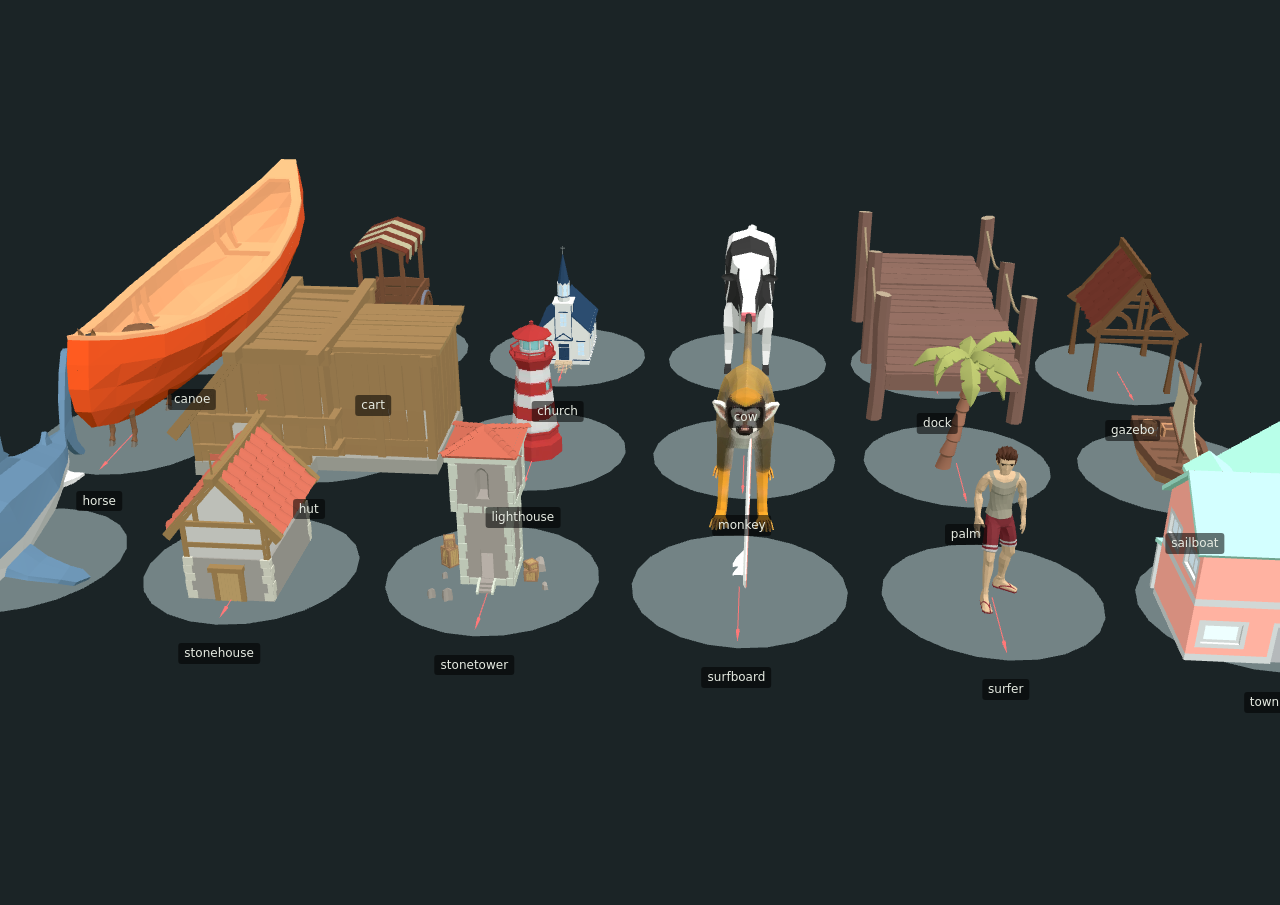
==== tools/models-preview.html @ 25b1b348 "feat: downloaded 3D models replace hand-built landmarks Poly Pizza models (CC0 / CC-BY 3.0), optimis" ====
<!doctype html>
<html lang="en">
<head>
<meta charset="utf-8">
<meta name="viewport" content="width=device-width, initial-scale=1">
<title>Model preview</title>
<style>
  body{margin:0;background:#1b2426;color:#e6ebe2;font:12px/1.4 system-ui,sans-serif}
  #labels{position:fixed;inset:0;pointer-events:none}
  #labels span{position:absolute;transform:translateX(-50%);background:rgba(0,0,0,.55);padding:2px 6px;border-radius:3px}
</style>
</head>
<body>
<!-- Dev tool: every downloaded model on one grid, each scaled to 2 units tall, red arrow = +z (the "forward" the builders assume). -->
<canvas id="c"></canvas><div id="labels"></div>
<script src="../assets/three.min.js"></script>
<script src="../assets/js/vendor/GLTFLoader.js"></script>
<script src="../assets/js/model-credits.js"></script>
<script>
// models.js loads assets/models/... relative to the page; this page lives in tools/, so point it one level up.
const realCreate = document.createElement.bind(document);
document.createElement = tag => { const el = realCreate(tag); if (tag === 'script') { const set = Object.getOwnPropertyDescriptor(HTMLScriptElement.prototype, 'src').set; Object.defineProperty(el, 'src', { set(v) { set.call(el, v.startsWith('assets/') ? '../' + v : v); } }); } return el; };
</script>
<script src="../assets/js/models.js"></script>
<script>
const names = Object.keys(window.PH_MODEL_CREDITS);
const r = new THREE.WebGLRenderer({ canvas: document.getElementById('c'), antialias: true });
r.setSize(innerWidth, innerHeight); r.outputEncoding = THREE.sRGBEncoding;
const scene = new THREE.Scene(); scene.background = new THREE.Color('#1b2426');
scene.add(new THREE.HemisphereLight(0xffffff, 0x445544, 1.1));
const sun = new THREE.DirectionalLight(0xffffff, .9); sun.position.set(3, 6, 4); scene.add(sun);
const cols = 6, cam = new THREE.PerspectiveCamera(35, innerWidth / innerHeight, .1, 200);
cam.position.set(cols * 1.5, 9, 22); cam.lookAt(cols * 1.5 - 1.5, 0, 3.5);
PH.loadModels(names).then(() => {
  names.forEach((n, i) => {
    const x = (i % cols) * 3, z = Math.floor(i / cols) * 3.6;
    const m = PH.modelClone(n, { height: 2 }); m.position.set(x, 0, z); scene.add(m);
    scene.add(new THREE.ArrowHelper(new THREE.Vector3(0, 0, 1), new THREE.Vector3(x, .02, z), 1.2, 0xff3030));
    const g = new THREE.Mesh(new THREE.CircleGeometry(1.3, 24).rotateX(-Math.PI / 2), new THREE.MeshBasicMaterial({ color: 0x2c3a3c })); g.position.set(x, 0, z); scene.add(g);
  });
  r.render(scene, cam);
  names.forEach((n, i) => {
    const p = new THREE.Vector3((i % cols) * 3, -.25, Math.floor(i / cols) * 3.6 + 1.3).project(cam);
    const s = document.createElement('span'); s.textContent = n;
    s.style.left = `${(p.x + 1) / 2 * innerWidth}px`; s.style.top = `${(1 - p.y) / 2 * innerHeight}px`;
    document.getElementById('labels').appendChild(s);
  });
  document.body.dataset.done = '1';
}).catch(e => { document.body.textContent = 'ERROR ' + e; document.body.dataset.done = '1'; });
</script>
</body>
</html>
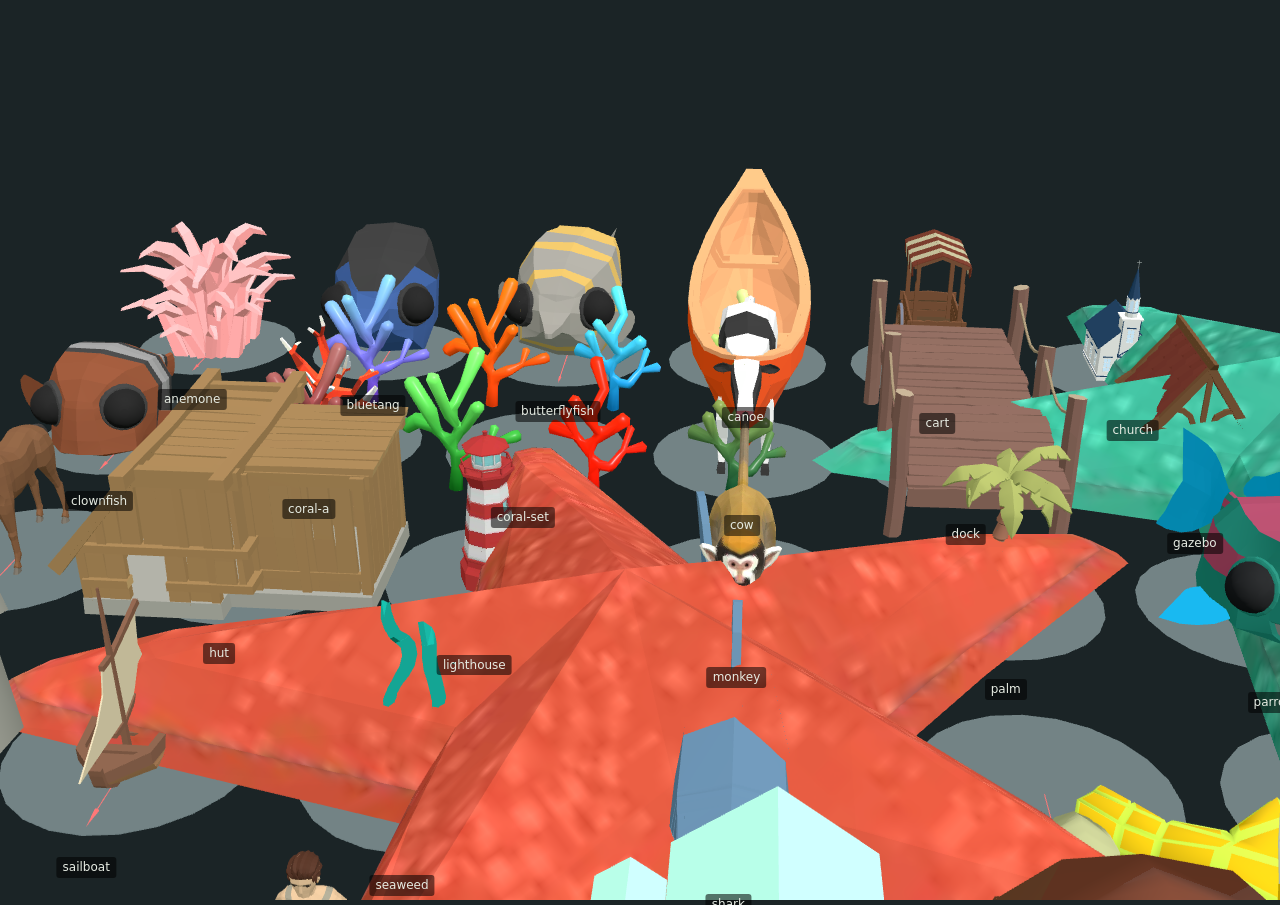
==== commit 543e6456: "feat: El Nido reef section dives underwater New basin touch-up (tested) carves a dive site in shallo" ====
--- a/tools/models-preview.html
+++ b/tools/models-preview.html
@@ -23,7 +23,8 @@
 </script>
 <script src="../assets/js/models.js"></script>
 <script>
-const names = Object.keys(window.PH_MODEL_CREDITS);
+const only = new URLSearchParams(location.search).get('only'); // ?only=a,b,c to preview a subset
+const names = only ? only.split(',') : Object.keys(window.PH_MODEL_CREDITS);
 const r = new THREE.WebGLRenderer({ canvas: document.getElementById('c'), antialias: true });
 r.setSize(innerWidth, innerHeight); r.outputEncoding = THREE.sRGBEncoding;
 const scene = new THREE.Scene(); scene.background = new THREE.Color('#1b2426');
